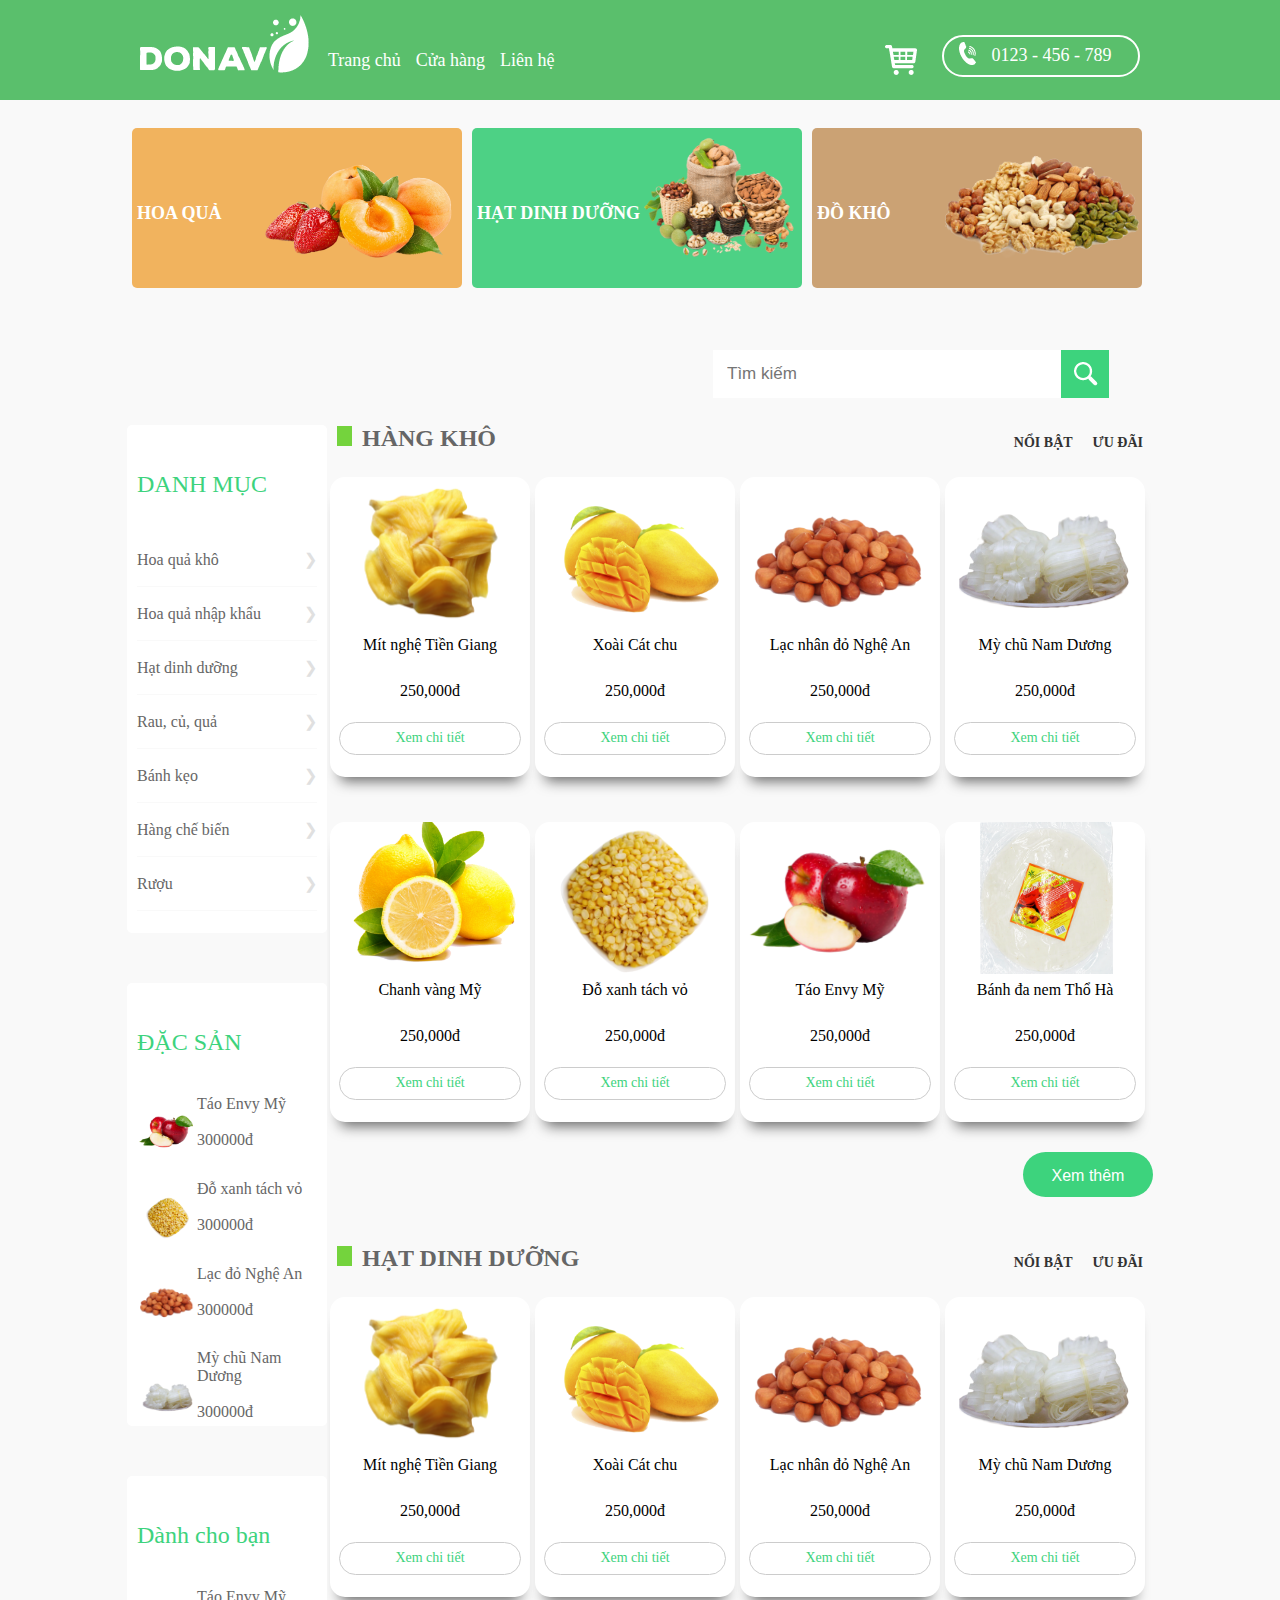
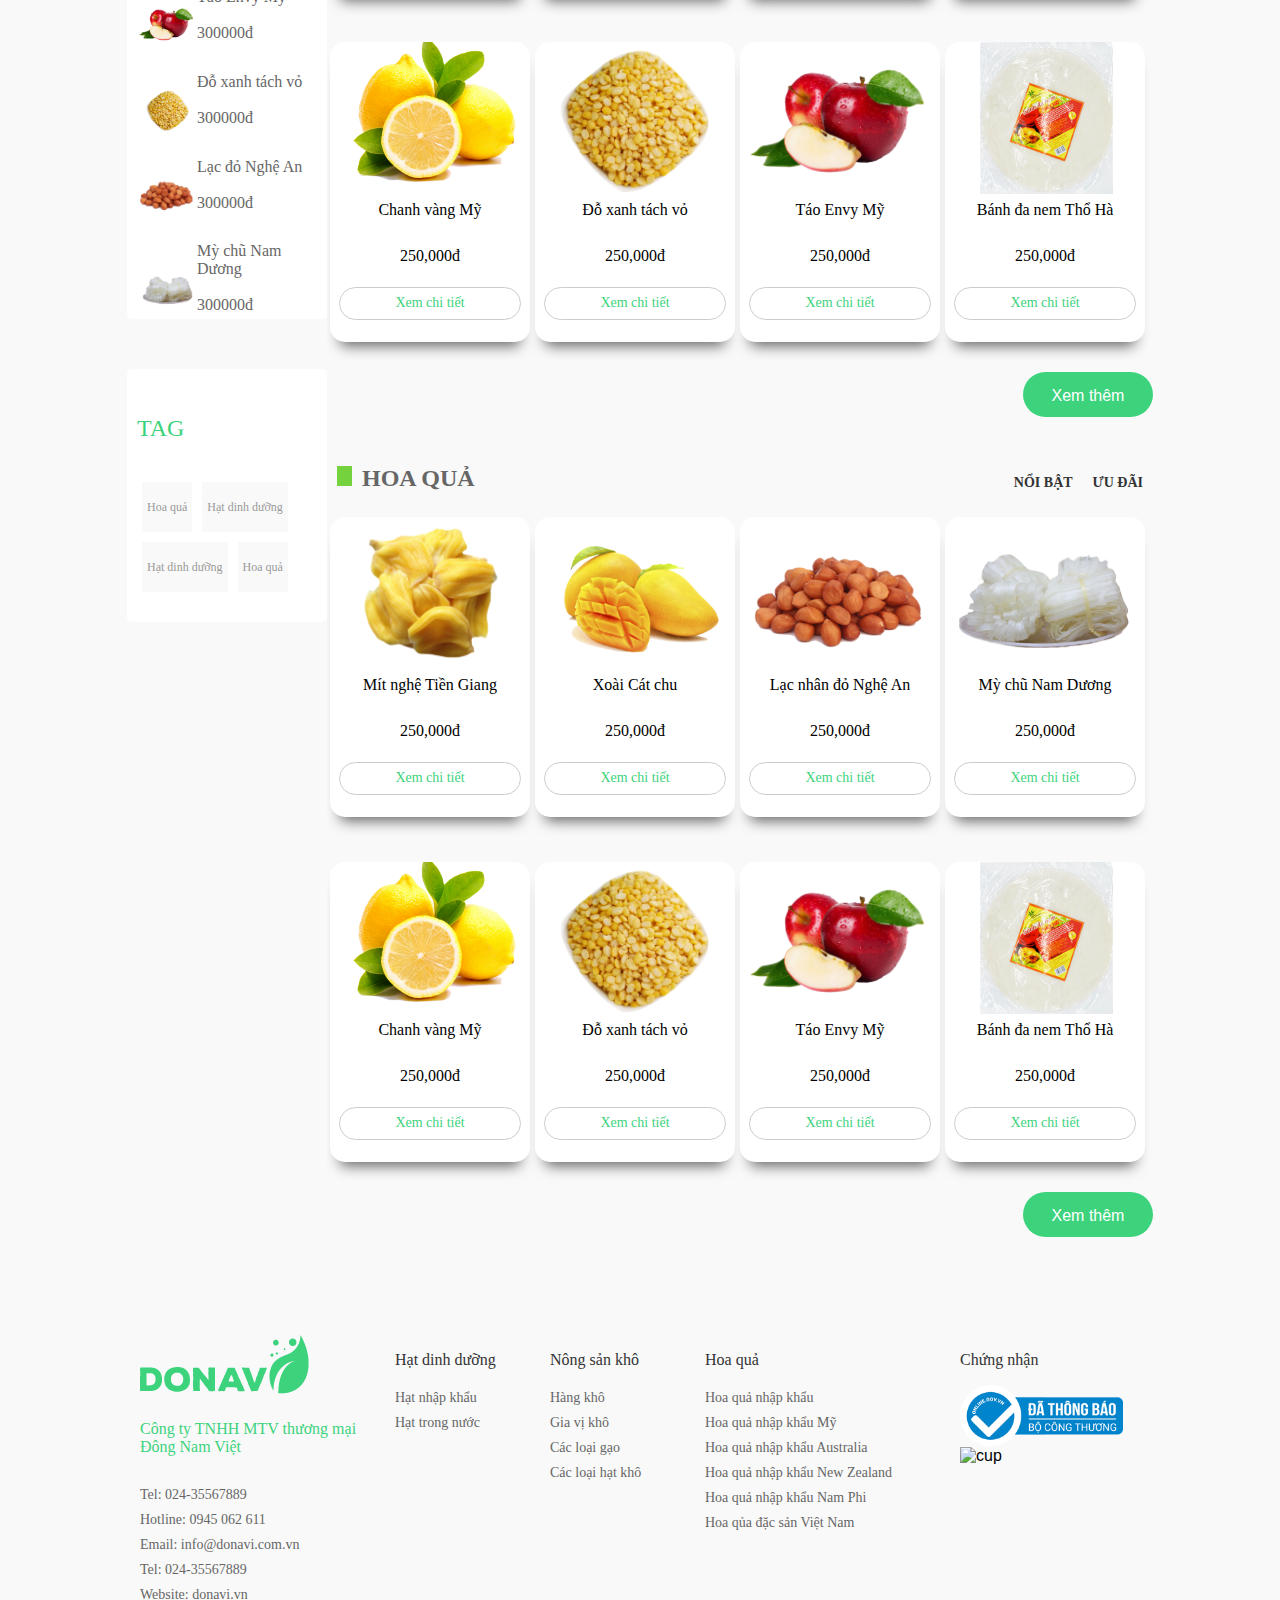
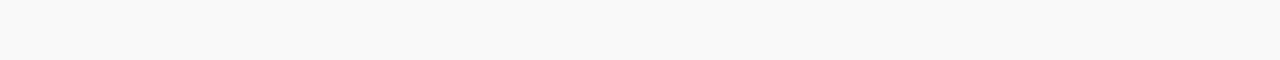
==== shop.html @ 21dc90e1 "first commit" ====
<!DOCTYPE html PUBLIC "-//W3C//DTD XHTML 1.0 Transitional//EN" "http://www.w3.org/TR/xhtml1/DTD/xhtml1-transitional.dtd">
<html xmlns="http://www.w3.org/1999/xhtml">
<head>
<meta http-equiv="Content-Type" content="text/html; charset=utf-8" />
<title>Shop</title>
<link rel="stylesheet" href="./style01.css" type="text/css" />

</head>
<body>
	<div id="header">
    	<div id="header_margin">
        	
            <div id="menu">
                <ul>
                    <li id="logo"><a href="./index.html"><img src="./donavi/Donavi Logo head.png" alt="logo" /></a></li>
                    <li class="text"><a href="./index.html">Trang chủ</a></li>
                    <li class="text"><a href="./shop.html">Cửa hàng</a></li>
                    <li class="text"><a href="#">Liên hệ</a></li>
     
                </ul>
            </div>
            <div id="menu_right">
            	<ul>
                	<li id="hotline_icon">
                    	<a href="#">
                            <img src="./donavi/incoming icon.png" alt="hot"/>
                            <span> 0123 - 456 - 789</span>
                   	 	</a>			
                    </li>
                	<li id="shop_icon"><a href="#"><img src="./donavi/Shopping cart icon.png" alt="shop"/></a></li>
                    
                </ul>
            </div>
    	</div>
    </div>		<!--header-->
    <div id="shop_banner">
    	<div id="shop_banner_margin">
        	<div id="Rectangle01" class="margin_left rectangle">
            	<p><strong>HOA QUẢ</strong></p>
                <img src="./donavi/7-2-fruit-png-hd.png" alt="hoaqua" />
            </div>
            <div id="Rectangle02" class="margin_left rectangle">
         		<p><strong>HẠT DINH DƯỠNG</strong></p>
                <img src="./donavi/71c002d5616133b1b2177db204f73c1e.png" alt="hatdinhduong" />
            </div>
            <div id="Rectangle03" class="margin_left rectangle">
            	<p><strong>ĐỒ KHÔ</strong></p>
                <img src="./donavi/Dry.png" alt="dokho" />
            </div>
            <div id='search' class="margin_left">
                <form name="main" method="post" action="#">
                    <input type="text" name="search" placeholder="Tìm kiếm" />
                    <button><img src="./donavi/Group 1435.png" /></button>
                </form>
       	 	</div>
        </div>
        
    </div>
    <div id="content">
    	<div id="content_margin">
        	<div id="nav_danhmuc">
            	<div id="nav_danhmuc_sanpham">
                	<p class="title_danhmuc">DANH MỤC</p>
                    <ul>
                    	<li>Hoa quả khô<span>&#10095;</span></li>
                        <li>Hoa quả nhập khẩu<span>&#10095;</span></li>
                        <li>Hạt dinh dưỡng<span>&#10095;</span></li>
                        <li>Rau, củ, quả<span>&#10095;</span></li>
                        <li>Bánh kẹo<span>&#10095;</span></li>
                        <li>Hàng chế biến<span>&#10095;</span></li>
                        <li>Rượu<span>&#10095;</span></li>
                    </ul>
                </div>
				<div class="nav_preview_product">
                	<p class="title_danhmuc">ĐẶC SẢN</p>
                    <ul>
                    	<a href="#">
                        	<li>
                            	<table cellpadding="0px">
                                	<tr>
                                    	<td rowspan="2"><img src="./donavi/Mask Group 2.png" alt="sp01" /></td>
                                        <td>Táo Envy Mỹ<br /><br />300000đ</td>
                                    </tr>	
                                 </table>	
                        	</li>
                            <li>
                            	<table cellpadding="0px">
                                	<tr>
                                    	<td rowspan="2"><img src="./donavi/Mask Group 3.png" alt="sp01" /></td>
                                        <td>Đỗ xanh tách vỏ<br /><br />300000đ</td>
                                    </tr>
                                </table>	
                        	</li>
                            <li>
                            	<table cellpadding="0px">
                                	<tr>
                                    	<td rowspan="2"><img src="./donavi/Mask Group 4.png" alt="sp01" /></td>
                                        <td>Lạc đỏ Nghệ An<br /><br />300000đ</td>
                                    </tr>
                                </table>		
                        	</li>
                            <li>
                            	<table cellpadding="0px">
                                	<tr>
                                    	<td rowspan="2"><img src="./donavi/Mask Group 5.png" alt="sp01" /></td>
                                        <td>Mỳ chũ Nam Dương<br /><br />300000đ</td>
                                    </tr>
                                </table>
                        	</li>
                        </a>
                    </ul>
                </div>
                <div class="nav_preview_product">
                	<p class="title_danhmuc">Dành cho bạn</p>
                    <ul>
                    	<a href="#">
                        	<li>
                            	<table cellpadding="0px">
                                	<tr>
                                    	<td rowspan="2"><img src="./donavi/Mask Group 2.png" alt="sp01" /></td>
                                        <td>Táo Envy Mỹ<br /><br />300000đ</td>
                                    </tr>	
                                 </table>	
                        	</li>
                            <li>
                            	<table cellpadding="0px">
                                	<tr>
                                    	<td rowspan="2"><img src="./donavi/Mask Group 3.png" alt="sp01" /></td>
                                        <td>Đỗ xanh tách vỏ<br /><br />300000đ</td>
                                    </tr>
                                </table>	
                        	</li>
                            <li>
                            	<table cellpadding="0px">
                                	<tr>
                                    	<td rowspan="2"><img src="./donavi/Mask Group 4.png" alt="sp01" /></td>
                                        <td>Lạc đỏ Nghệ An<br /><br />300000đ</td>
                                    </tr>
                                </table>		
                        	</li>
                            <li>
                            	<table cellpadding="0px">
                                	<tr>
                                    	<td rowspan="2"><img src="./donavi/Mask Group 5.png" alt="sp01" /></td>
                                        <td>Mỳ chũ Nam Dương<br /><br />300000đ</td>
                                    </tr>
                                </table>
                        	</li>
                        </a>
                    </ul>
                </div>
                <div id="tag">
                	<p class="title_danhmuc">TAG</p>
                    <p class="tag_name">Hoa quả</p>
                    <p class="tag_name">Hạt dinh dưỡng</p>
                    <p class="tag_name">Hạt dinh dưỡng</p>
                   	<p class="tag_name">Hoa quả</p>
    
                </div>
            </div>
            <div class="main_content">
            	<div class="main_box">
                	<div class="header_box">
                        <span class="kind_of_product"><strong>HÀNG KHÔ</strong></span>
                        <a href="#"><span class="tab_product"><strong>ƯU ĐÃI</strong></span></a>
                        <a href="#"><span class="tab_product"><strong>NỔI BẬT</strong></span></a> 
                    </div>
               	  	<div class="product">
                		<div class="main_product_margin">
                            <a href="#"><img src="./donavi/product09.png" alt="product_09"/></a>
                            <div class="title_product">Mít nghệ Tiền Giang</div>
                            <p class="gia">250,000đ</p>
                            <a href="#"><p class="profile">Xem chi tiết</p></a>
                        </div>
                        <div class="main_product_margin">
                            <a href="#"><img src="./donavi/product10.png" alt="product_10"/></a>
                            <div class="title_product">Xoài Cát chu</div>
                            <p class="gia">250,000đ</p>
                            <a href="#"><p class="profile">Xem chi tiết</p></a>
                        </div>
                        <div class="main_product_margin">
                            <a href="#"><img src="./donavi/product11.png" alt="product_11"/></a>
                            <div class="title_product">Lạc nhân đỏ Nghệ An</div>
                            <p class="gia">250,000đ</p>
                            <a href="#"><p class="profile">Xem chi tiết</p></a>
                        </div>
                        <div class="main_product_margin">
                            <a href="#"><img src="./donavi/product12.png" alt="product_12"/></a>
                            <div class="title_product">Mỳ chũ Nam Dương</div>
                            <p class="gia">250,000đ</p>
                            <a href="#"><p class="profile">Xem chi tiết</p></a>
                        </div>
                        <div class="main_product_margin">
                            <a href="#"><img src="./donavi/product13.png" alt="product_13"/></a>
                            <div class="title_product">Chanh vàng Mỹ</div>
                            <p class="gia">250,000đ</p>
                            <a href="#"><p class="profile">Xem chi tiết</p></a>
                        </div>
                        <div class="main_product_margin">
                            <a href="#"><img src="./donavi/product14.png" alt="product_14"/></a>
                            <div class="title_product">Đỗ xanh tách vỏ</div>
                            <p class="gia">250,000đ</p>
                            <a href="#"><p class="profile">Xem chi tiết</p></a>
                        </div>
                        <div class="main_product_margin">
                            <a href="#"><img src="./donavi/product15.png" alt="product_15"/></a>
                            <div class="title_product">Táo Envy Mỹ</div>
                            <p class="gia">250,000đ</p>
                            <a href="#"><p class="profile">Xem chi tiết</p></a>
                        </div>
                        <div class="main_product_margin">
                            <a href="#"><img src="./donavi/product16.png" alt="product_16"/></a>
                            <div class="title_product">Bánh đa nem Thổ Hà</div>
                            <p class="gia">250,000đ</p>
                            <a href="#"><p class="profile">Xem chi tiết</p></a>
                        </div> 
            		</div>		<!--Sản phẩm-->
                    <div class="button_see">
                    	<a href="">Xem thêm</a>
                    </div>
                </div>
                <div class="main_box">
                	<div class="header_box">
                        <span class="kind_of_product"><strong>HẠT DINH DƯỠNG</strong></span>
                        <a href="#"><span class="tab_product"><strong>ƯU ĐÃI</strong></span></a>
                        <a href="#"><span class="tab_product"><strong>NỔI BẬT</strong></span></a> 
                    </div>
               	  	<div class="product">
                		<div class="main_product_margin">
                            <a href="#"><img src="./donavi/product09.png" alt="product_09"/></a>
                            <div class="title_product">Mít nghệ Tiền Giang</div>
                            <p class="gia">250,000đ</p>
                            <a href="#"><p class="profile">Xem chi tiết</p></a>
                        </div>
                        <div class="main_product_margin">
                            <a href="#"><img src="./donavi/product10.png" alt="product_10"/></a>
                            <div class="title_product">Xoài Cát chu</div>
                            <p class="gia">250,000đ</p>
                            <a href="#"><p class="profile">Xem chi tiết</p></a>
                        </div>
                        <div class="main_product_margin">
                            <a href="#"><img src="./donavi/product11.png" alt="product_11"/></a>
                            <div class="title_product">Lạc nhân đỏ Nghệ An</div>
                            <p class="gia">250,000đ</p>
                            <a href="#"><p class="profile">Xem chi tiết</p></a>
                        </div>
                        <div class="main_product_margin">
                            <a href="#"><img src="./donavi/product12.png" alt="product_12"/></a>
                            <div class="title_product">Mỳ chũ Nam Dương</div>
                            <p class="gia">250,000đ</p>
                            <a href="#"><p class="profile">Xem chi tiết</p></a>
                        </div>
                        <div class="main_product_margin">
                            <a href="#"><img src="./donavi/product13.png" alt="product_13"/></a>
                            <div class="title_product">Chanh vàng Mỹ</div>
                            <p class="gia">250,000đ</p>
                            <a href="#"><p class="profile">Xem chi tiết</p></a>
                        </div>
                        <div class="main_product_margin">
                            <a href="#"><img src="./donavi/product14.png" alt="product_14"/></a>
                            <div class="title_product">Đỗ xanh tách vỏ</div>
                            <p class="gia">250,000đ</p>
                            <a href="#"><p class="profile">Xem chi tiết</p></a>
                        </div>
                        <div class="main_product_margin">
                            <a href="#"><img src="./donavi/product15.png" alt="product_15"/></a>
                            <div class="title_product">Táo Envy Mỹ</div>
                            <p class="gia">250,000đ</p>
                            <a href="#"><p class="profile">Xem chi tiết</p></a>
                        </div>
                        <div class="main_product_margin">
                            <a href="#"><img src="./donavi/product16.png" alt="product_16"/></a>
                            <div class="title_product">Bánh đa nem Thổ Hà</div>
                            <p class="gia">250,000đ</p>
                            <a href="#"><p class="profile">Xem chi tiết</p></a>
                        </div> 
            		</div>		<!--Sản phẩm-->
                    <div class="button_see">
                    	<a href="">Xem thêm</a>
                    </div>
                </div>
                <div class="main_box">
                	<div class="header_box">
                        <span class="kind_of_product"><strong>HOA QUẢ</strong></span>
                        <a href="#"><span class="tab_product"><strong>ƯU ĐÃI</strong></span></a>
                        <a href="#"><span class="tab_product"><strong>NỔI BẬT</strong></span></a> 
                    </div>
               	  	<div class="product">
                		<div class="main_product_margin">
                            <a href="#"><img src="./donavi/product09.png" alt="product_09"/></a>
                            <div class="title_product">Mít nghệ Tiền Giang</div>
                            <p class="gia">250,000đ</p>
                            <a href="#"><p class="profile">Xem chi tiết</p></a>
                        </div>
                        <div class="main_product_margin">
                            <a href="#"><img src="./donavi/product10.png" alt="product_10"/></a>
                            <div class="title_product">Xoài Cát chu</div>
                            <p class="gia">250,000đ</p>
                            <a href="#"><p class="profile">Xem chi tiết</p></a>
                        </div>
                        <div class="main_product_margin">
                            <a href="#"><img src="./donavi/product11.png" alt="product_11"/></a>
                            <div class="title_product">Lạc nhân đỏ Nghệ An</div>
                            <p class="gia">250,000đ</p>
                            <a href="#"><p class="profile">Xem chi tiết</p></a>
                        </div>
                        <div class="main_product_margin">
                            <a href="#"><img src="./donavi/product12.png" alt="product_12"/></a>
                            <div class="title_product">Mỳ chũ Nam Dương</div>
                            <p class="gia">250,000đ</p>
                            <a href="#"><p class="profile">Xem chi tiết</p></a>
                        </div>
                        <div class="main_product_margin">
                            <a href="#"><img src="./donavi/product13.png" alt="product_13"/></a>
                            <div class="title_product">Chanh vàng Mỹ</div>
                            <p class="gia">250,000đ</p>
                            <a href="#"><p class="profile">Xem chi tiết</p></a>
                        </div>
                        <div class="main_product_margin">
                            <a href="#"><img src="./donavi/product14.png" alt="product_14"/></a>
                            <div class="title_product">Đỗ xanh tách vỏ</div>
                            <p class="gia">250,000đ</p>
                            <a href="#"><p class="profile">Xem chi tiết</p></a>
                        </div>
                        <div class="main_product_margin">
                            <a href="#"><img src="./donavi/product15.png" alt="product_15"/></a>
                            <div class="title_product">Táo Envy Mỹ</div>
                            <p class="gia">250,000đ</p>
                            <a href="#"><p class="profile">Xem chi tiết</p></a>
                        </div>
                        <div class="main_product_margin">
                            <a href="#"><img src="./donavi/product16.png" alt="product_16"/></a>
                            <div class="title_product">Bánh đa nem Thổ Hà</div>
                            <p class="gia">250,000đ</p>
                            <a href="#"><p class="profile">Xem chi tiết</p></a>
                        </div> 
            		</div>		<!--Sản phẩm-->
                    <div class="button_see">
                    	<a href="">Xem thêm</a>
                    </div>
                </div>
            </div>
        </div>
    </div>
    
    <!--footer-->
    <div id="footer">
        <div id="footer_margin">
            <div id="lienhe" class="footer_margin_left">
                <div id="footer_logo">
                    <a href="#"><img src="./donavi/Donavi Logo.png" alt="footer logo" /></a>
                </div>
                <div id="company_name"><p>Công ty TNHH MTV thương mại Đông Nam Việt</p></div>
                <div id="danhmuc">
                    <ul>
                        <a href="#"><li>Tel: 024-35567889</li></a>
                        <a href="#"><li>Hotline: 0945 062 611</li></a>
                        <a href="#"><li>Email: info@donavi.com.vn</li></a>
                        <a href="#"><li>Tel: 024-35567889</li></a>
                        <a href="#"><li>Website: donavi.vn</li></a>
                        
                        
                    </ul>
                </div>
            </div>
            <div id="sanpham_hatdd" class="footer_margin_left">
                <a href="#"><p class="danhmuc_sanpham">Hạt dinh dưỡng</p></a>
                <div id="danhmuc">
                    <ul>
                        <a href="#"><li>Hạt nhập khẩu</li></a>
                        <a href="#"><li>Hạt trong nước</li></a>
                    </ul>
                </div>	
            </div>
            <div id="sanpham_nongsankho" class="footer_margin_left">
                <p class="danhmuc_sanpham">Nông sản khô</p>
                <div id="danhmuc">
                    <ul>
                        <a href="#"><li>Hàng khô</li></a>
                        <a href="#"><li>Gia vị khô</li></a>
                        <a href="#"><li>Các loại gạo</li></a>
                        <a href="#"><li>Các loại hạt khô</li></a>
                    </ul>
                </div>
            </div>
            <div id="sanpham_hoaqua" class="footer_margin_left">
                <p class="danhmuc_sanpham">Hoa quả</p>
                <div id="danhmuc">
                    <ul>
                        <a href="#"><li>Hoa quả nhập khẩu</li></a>
                        <a href="#"><li>Hoa quả nhập khẩu Mỹ</li></a>
                        <a href="#"><li>Hoa quả nhập khẩu Australia</li></a>
                        <a href="#"><li>Hoa quả nhập khẩu New Zealand</li></a>
                        <a href="#"><li>Hoa quả nhập khẩu Nam Phi</li></a>
                        <a href="#"><li>Hoa qủa đặc sản Việt Nam</li></a>
                    </ul>
                </div>
            </div>
            <div id="Chungnhan" class="footer_margin_left">
                <p class="danhmuc_sanpham">Chứng nhận</p>
                <div>
                    <img src="./donavi/da-khai-bao-bo-cong-thuong.png" alt="chứng nhận" />
                </div>
                <div>
                    <img src="./donavi/cup.png" alt="cup" />
                </div>
            </div>
        </div>
	</div>
</body>
</html>
---- style01.css ----
@charset "utf-8";
/* CSS Document */

body{
	font-family:Helvetica, Arial, Tahoma, sans-serif;
	margin:0px;
	padding:0px;
	background:#F9F9F9;
	
}
ul{
	margin:0px;
	padding:0px;
}
ul li{
	list-style:none;
	
}
a{
	text-decoration:none;
}
#header{
	height:100px;
	background-color:#5ABF6C;
}
#header #header_margin{
	margin:0px auto;
	width:1000px;
	height:100px;
}
#menu li{
	float:left;
}
#menu li#logo{
	margin-top:15px;
}
#menu li.text a{
	font-size:18px;
	color:#fff;
	font-family:Quicksand;
}
#menu li.text{
	padding:50px 0px 0px 15px;
}
#menu_right li{
	float:right;
}
#menu_right li#hotline_icon{
	border:2px solid #FFF;
	width:194px;
	height:38px;
	border-radius:40px;
	margin:35px 0px 0px 25px;
}
#menu_right li#shop_icon{
	margin-top:45px;
}
#hotline_icon a img{
	position: relative;
	left:15px;
	top:5px;
}
#hotline_icon span{
	position: relative;
	left:25px;
	font-size:18px;
	color:#fff;
	font-family:Quicksand;

}

#shop_banner{
	height:302px;
}
#shop_banner #shop_banner_margin{
	
	width:1026px;
	height:300px;
	margin:23px auto;
}
#shop_banner #shop_banner_margin .rectangle{
	width:330px;
	height:160px;
	margin :5px;
	border-radius:5px;
	cursor:pointer;
}
#shop_banner #shop_banner_margin .margin_left{
	float:left;
}
#shop_banner_margin .margin_left img{
	float:right;
}
#shop_banner_margin .margin_left p{
    margin: 75px 0px 0px 5px;	
	display:inline-block;
	font-family:Quicksand;
	font-size:18px;
	color:#FFFFFF;
}
#shop_banner_margin #Rectangle01{
	background-color:#F1B35E;
}
#shop_banner_margin #Rectangle02{
	background-color:#4DD185;
}
#shop_banner_margin #Rectangle03{
	background-color:#CBA274;
}
#shop_banner_margin #search{
	width:400px;
	height:48px;
	position: absolute;
    right: 167px;
    top: 350px;
	}
#shop_banner_margin #search button{
	float: left;
	cursor: pointer;
	background:#3DD37D;
	border:none;
	width:48px;
	height:48px;
}
#shop_banner_margin #search input[type=text]{
	padding: 14px;
    font-size: 17px;
    float: left;
    width: 80%;
    background: #FFFFFF;
	border:none;
}
#shop_banner_margin #search img{
	position:relative;
	right:5px;
}

#content #content_margin{
	width:1026px;
	margin:0px auto;
	height:100%;
	overflow:hidden;
}
#content #content_margin #nav_danhmuc{
	width:200px;
	height:100%;
	float:left;
	overflow:hidden;
}
#nav_danhmuc #nav_danhmuc_sanpham{
	height:488px;
	background:#FFFFFF;
	margin:0px;
	padding:10px;
	border-radius:5px;
}
.title_danhmuc{
	font-family:SVN-Blog Script;
	font-size:24px;
	color:#3DD37D;
	line-height:50px;
}
#nav_danhmuc li{
	color:#666666;
	font-size:16px;
	font-family:Quicksand;
}
#nav_danhmuc_sanpham li{
	line-height:53px;	
	border-bottom:1px solid #F9F9F9;
	cursor:pointer;
}
#nav_danhmuc_sanpham li span{
	float:right;
	color:#E0E0E0;
}

.nav_preview_product{
	height:423px;
	background:#FFFFFF;
	margin-top:50px;
	padding:10px;
	border-radius:5px;
}
.nav_preview_product a li img{
	position:relative;
	top:10px;
	left:0px;
}
.nav_preview_product a li table{
	margin-top:25px;
}
.nav_preview_product a li span{
	position:relative;
	top:10px;
	right:0px;
}
#nav_danhmuc #tag{
	height:233px;
	background:#FFFFFF;
	margin-top:50px;
	padding:10px;
	border-radius:5px;
}
#tag .tag_name{
	float:left;
	border:0px solid black;
	background:#F9F9F9;
	font-size:12px;
	font-family:Quicksand;
	height:40px;
	margin:5px;
	padding:5px;
	text-align:center;
	line-height:40px;
	color:#999999;
	cursor:pointer;
}
.main_content{
	height:100%;
	overflow:hidden;
}
.main_content .main_box{
	margin-bottom:20px;
	height:800px;
}
.header_box .kind_of_product{
	font-family:Quicksand;
	font-size:24px;
	color:#666666;
}
.header_box span.kind_of_product::before{
	content: url('./donavi/Rectangle 1.png');
	margin:0px 10px 0px 10px;
}
.header_box .tab_product{
	float:right;
	padding:10px 10px 0px 10px;
	font-family:Quicksand;
	font-size:14px;
	color:#333333;
}
.product{
	height:670px;
}
.product .main_product_margin{
	font-family:Quicksand;
	font-size:16px;
	background-color:#FFFFFF;
	width:200px;
	height:300px;
	border:0px solid black;
	border-radius:15px;
	float:left;
	margin:25px 2px 20px 3px;
	box-shadow:0px 14px 14px -10px #666;
}

.main_product_margin {
	text-align:center;
	line-height:30px;
}
.main_product_margin a .profile{
	font-size:14px;
	width:180px;
	height:31px;
	margin:0px auto;
	background-color:#FFF;
	color:#3DD37D;
	border:1px solid #CCC;
	border-radius:40px;
}

.main_product_margin a .profile:hover{
	background-color:#3DD37D;
	color:#FFF;
}
.button_see{
	margin-top:30px;
	margin-left:auto;
	text-align:center;
	width:130px;
	height:30px;
	border-radius:40px;
	padding-top:15px;
	background-color:#3DD37D;
	
}
.button_see a{
	color:#fff;
}
footer{
	margin-top:20px;
	height:375px;
	background-color:#FFFFFF;
}
#footer #footer_margin{
	width:1000px;
	height:375px;
	margin:0px auto;
	
}
#footer_margin #lienhe{
	
	width:250px;
	margin:50px 5px 0px 0px;
}
#footer_margin #sanpham_hatdd{

	width:150px;
	margin:50px 5px 0px 0px;
}

#footer_margin #sanpham_nongsankho{
	width:150px;
	margin:50px 5px 0px 0px;
}

#footer_margin #sanpham_hoaqua{
	width:250px;
	margin:50px 5px 0px 0px;
}
#footer_margin #Chungnhan{
	width:165px;
	margin:50px 5px 0px 0px;
}
.footer_margin_left{
	float:left;
}
#company_name{
	padding:10px 0px 10px 0px;
	font-family:Quicksand;
	font-size:16px;
	color:#3DD37D;
}
#danhmuc a{
	font-family:Quicksand;
	font-size:14px;
	color:#666666;
	line-height:25px;
}
.danhmuc_sanpham{
	font-family:Quicksand;
	font-size:16px;
	color:#333333;
	font:bold;
}
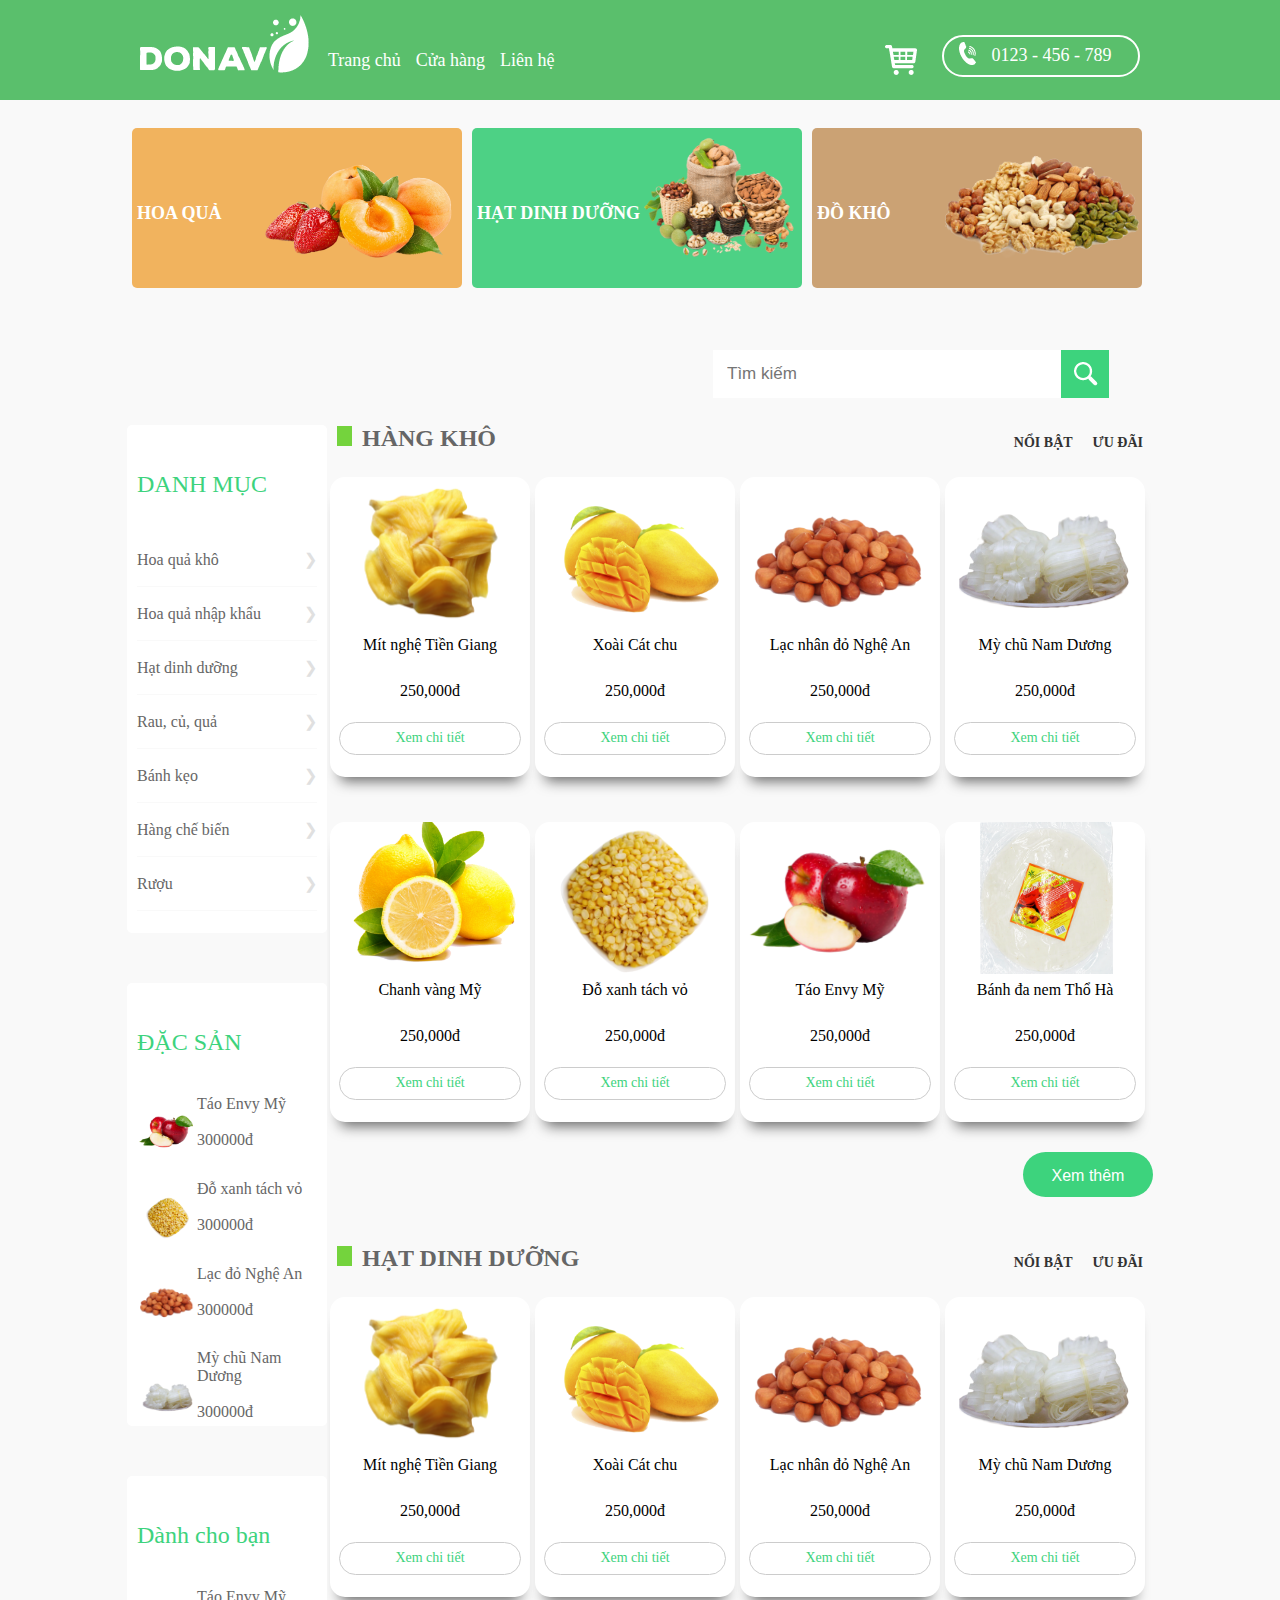
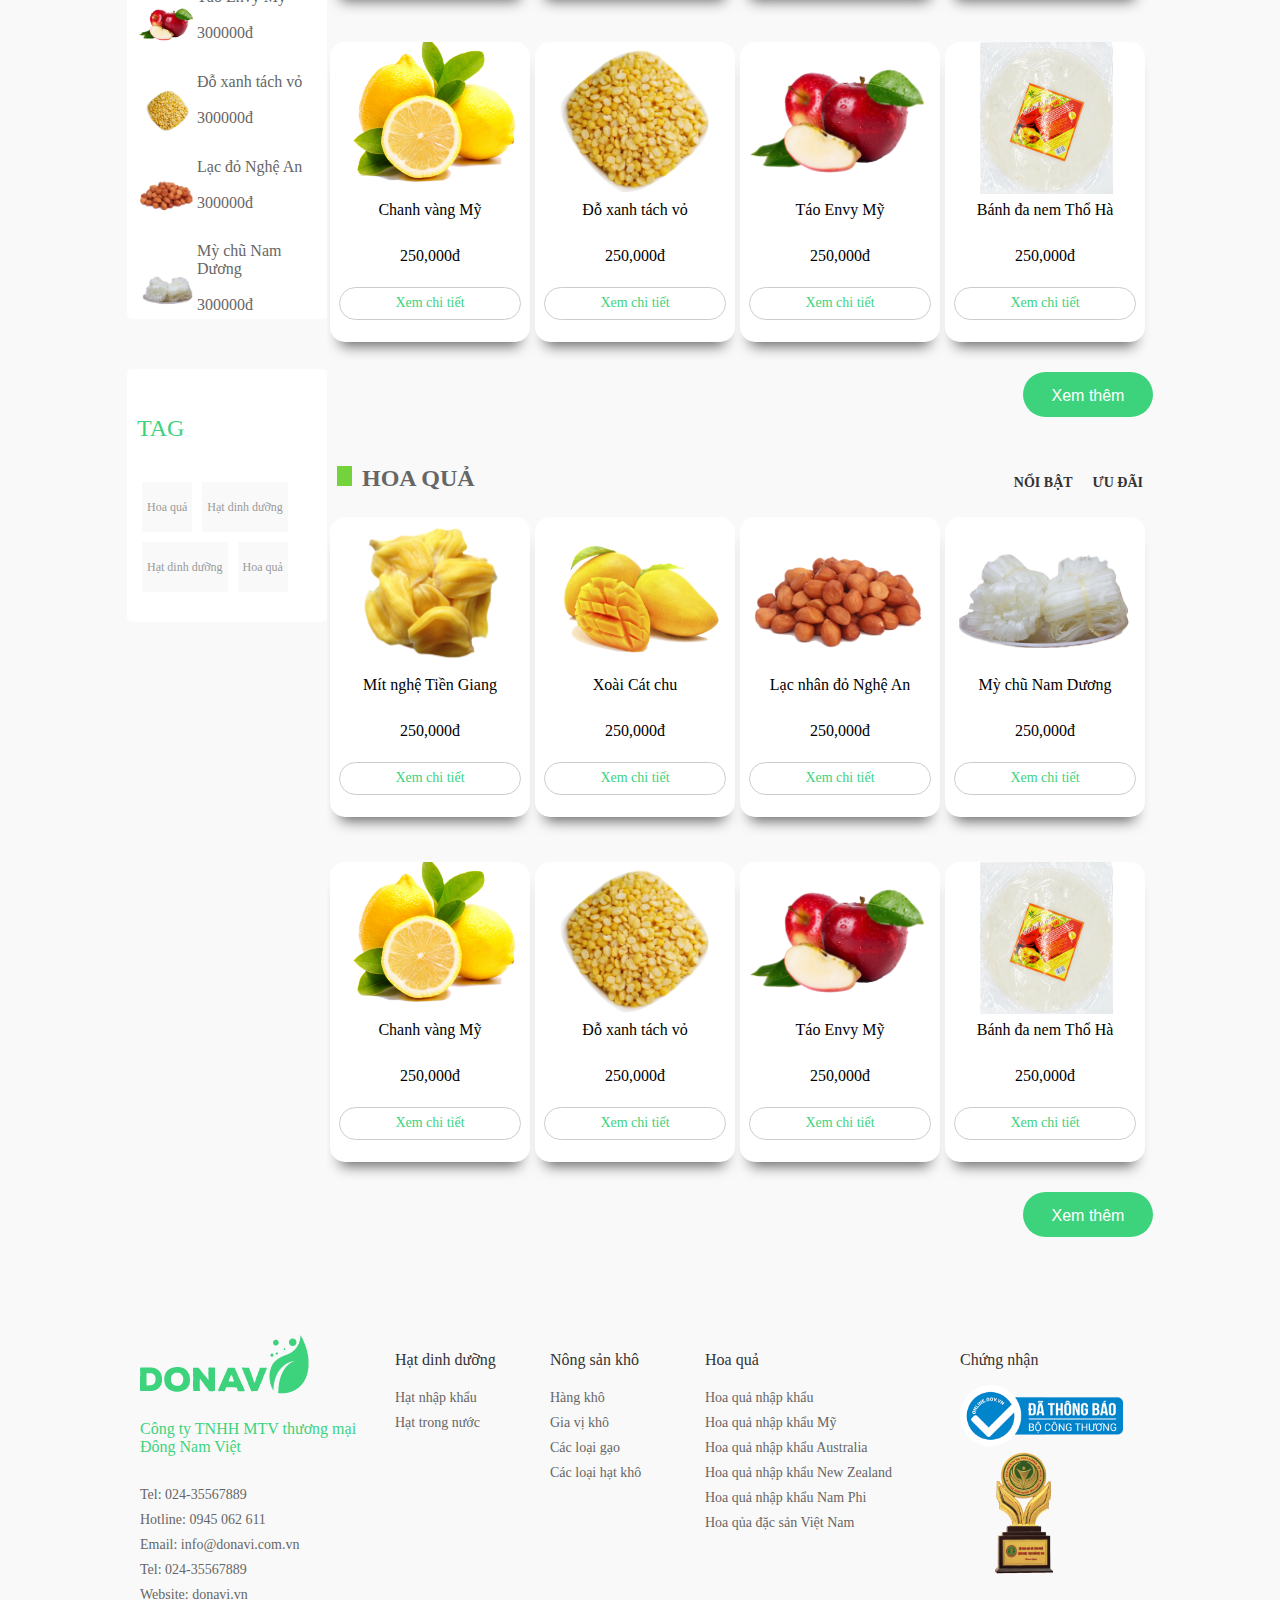
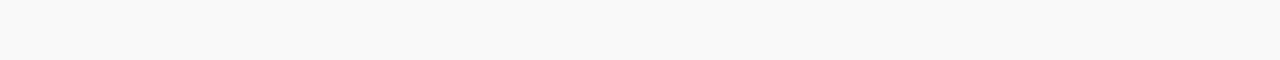
==== commit 0e1fd949: "first commit" ====
--- a/shop.html
+++ b/shop.html
@@ -9,14 +9,14 @@
 <body>
 	<div id="header">
     	<div id="header_margin">
-        	
+
             <div id="menu">
                 <ul>
                     <li id="logo"><a href="./index.html"><img src="./donavi/Donavi Logo head.png" alt="logo" /></a></li>
                     <li class="text"><a href="./index.html">Trang chủ</a></li>
                     <li class="text"><a href="./shop.html">Cửa hàng</a></li>
                     <li class="text"><a href="#">Liên hệ</a></li>
-     
+
                 </ul>
             </div>
             <div id="menu_right">
@@ -25,10 +25,10 @@
                     	<a href="#">
                             <img src="./donavi/incoming icon.png" alt="hot"/>
                             <span> 0123 - 456 - 789</span>
-                   	 	</a>			
+                   	 	</a>
                     </li>
                 	<li id="shop_icon"><a href="#"><img src="./donavi/Shopping cart icon.png" alt="shop"/></a></li>
-                    
+
                 </ul>
             </div>
     	</div>
@@ -54,7 +54,7 @@
                 </form>
        	 	</div>
         </div>
-        
+
     </div>
     <div id="content">
     	<div id="content_margin">
@@ -80,8 +80,8 @@
                                 	<tr>
                                     	<td rowspan="2"><img src="./donavi/Mask Group 2.png" alt="sp01" /></td>
                                         <td>Táo Envy Mỹ<br /><br />300000đ</td>
-                                    </tr>	
-                                 </table>	
+                                    </tr>
+                                 </table>
                         	</li>
                             <li>
                             	<table cellpadding="0px">
@@ -89,7 +89,7 @@
                                     	<td rowspan="2"><img src="./donavi/Mask Group 3.png" alt="sp01" /></td>
                                         <td>Đỗ xanh tách vỏ<br /><br />300000đ</td>
                                     </tr>
-                                </table>	
+                                </table>
                         	</li>
                             <li>
                             	<table cellpadding="0px">
@@ -97,7 +97,7 @@
                                     	<td rowspan="2"><img src="./donavi/Mask Group 4.png" alt="sp01" /></td>
                                         <td>Lạc đỏ Nghệ An<br /><br />300000đ</td>
                                     </tr>
-                                </table>		
+                                </table>
                         	</li>
                             <li>
                             	<table cellpadding="0px">
@@ -119,8 +119,8 @@
                                 	<tr>
                                     	<td rowspan="2"><img src="./donavi/Mask Group 2.png" alt="sp01" /></td>
                                         <td>Táo Envy Mỹ<br /><br />300000đ</td>
-                                    </tr>	
-                                 </table>	
+                                    </tr>
+                                 </table>
                         	</li>
                             <li>
                             	<table cellpadding="0px">
@@ -128,7 +128,7 @@
                                     	<td rowspan="2"><img src="./donavi/Mask Group 3.png" alt="sp01" /></td>
                                         <td>Đỗ xanh tách vỏ<br /><br />300000đ</td>
                                     </tr>
-                                </table>	
+                                </table>
                         	</li>
                             <li>
                             	<table cellpadding="0px">
@@ -136,7 +136,7 @@
                                     	<td rowspan="2"><img src="./donavi/Mask Group 4.png" alt="sp01" /></td>
                                         <td>Lạc đỏ Nghệ An<br /><br />300000đ</td>
                                     </tr>
-                                </table>		
+                                </table>
                         	</li>
                             <li>
                             	<table cellpadding="0px">
@@ -155,7 +155,7 @@
                     <p class="tag_name">Hạt dinh dưỡng</p>
                     <p class="tag_name">Hạt dinh dưỡng</p>
                    	<p class="tag_name">Hoa quả</p>
-    
+
                 </div>
             </div>
             <div class="main_content">
@@ -163,7 +163,7 @@
                 	<div class="header_box">
                         <span class="kind_of_product"><strong>HÀNG KHÔ</strong></span>
                         <a href="#"><span class="tab_product"><strong>ƯU ĐÃI</strong></span></a>
-                        <a href="#"><span class="tab_product"><strong>NỔI BẬT</strong></span></a> 
+                        <a href="#"><span class="tab_product"><strong>NỔI BẬT</strong></span></a>
                     </div>
                	  	<div class="product">
                 		<div class="main_product_margin">
@@ -213,7 +213,7 @@
                             <div class="title_product">Bánh đa nem Thổ Hà</div>
                             <p class="gia">250,000đ</p>
                             <a href="#"><p class="profile">Xem chi tiết</p></a>
-                        </div> 
+                        </div>
             		</div>		<!--Sản phẩm-->
                     <div class="button_see">
                     	<a href="">Xem thêm</a>
@@ -223,7 +223,7 @@
                 	<div class="header_box">
                         <span class="kind_of_product"><strong>HẠT DINH DƯỠNG</strong></span>
                         <a href="#"><span class="tab_product"><strong>ƯU ĐÃI</strong></span></a>
-                        <a href="#"><span class="tab_product"><strong>NỔI BẬT</strong></span></a> 
+                        <a href="#"><span class="tab_product"><strong>NỔI BẬT</strong></span></a>
                     </div>
                	  	<div class="product">
                 		<div class="main_product_margin">
@@ -273,7 +273,7 @@
                             <div class="title_product">Bánh đa nem Thổ Hà</div>
                             <p class="gia">250,000đ</p>
                             <a href="#"><p class="profile">Xem chi tiết</p></a>
-                        </div> 
+                        </div>
             		</div>		<!--Sản phẩm-->
                     <div class="button_see">
                     	<a href="">Xem thêm</a>
@@ -283,7 +283,7 @@
                 	<div class="header_box">
                         <span class="kind_of_product"><strong>HOA QUẢ</strong></span>
                         <a href="#"><span class="tab_product"><strong>ƯU ĐÃI</strong></span></a>
-                        <a href="#"><span class="tab_product"><strong>NỔI BẬT</strong></span></a> 
+                        <a href="#"><span class="tab_product"><strong>NỔI BẬT</strong></span></a>
                     </div>
                	  	<div class="product">
                 		<div class="main_product_margin">
@@ -333,7 +333,7 @@
                             <div class="title_product">Bánh đa nem Thổ Hà</div>
                             <p class="gia">250,000đ</p>
                             <a href="#"><p class="profile">Xem chi tiết</p></a>
-                        </div> 
+                        </div>
             		</div>		<!--Sản phẩm-->
                     <div class="button_see">
                     	<a href="">Xem thêm</a>
@@ -342,7 +342,7 @@
             </div>
         </div>
     </div>
-    
+
     <!--footer-->
     <div id="footer">
         <div id="footer_margin">
@@ -358,8 +358,8 @@
                         <a href="#"><li>Email: info@donavi.com.vn</li></a>
                         <a href="#"><li>Tel: 024-35567889</li></a>
                         <a href="#"><li>Website: donavi.vn</li></a>
-                        
-                        
+
+
                     </ul>
                 </div>
             </div>
@@ -370,7 +370,7 @@
                         <a href="#"><li>Hạt nhập khẩu</li></a>
                         <a href="#"><li>Hạt trong nước</li></a>
                     </ul>
-                </div>	
+                </div>
             </div>
             <div id="sanpham_nongsankho" class="footer_margin_left">
                 <p class="danhmuc_sanpham">Nông sản khô</p>
@@ -402,7 +402,7 @@
                     <img src="./donavi/da-khai-bao-bo-cong-thuong.png" alt="chứng nhận" />
                 </div>
                 <div>
-                    <img src="./donavi/cup.png" alt="cup" />
+                    <img src="./donavi/Cup.png" alt="cup" />
                 </div>
             </div>
         </div>
